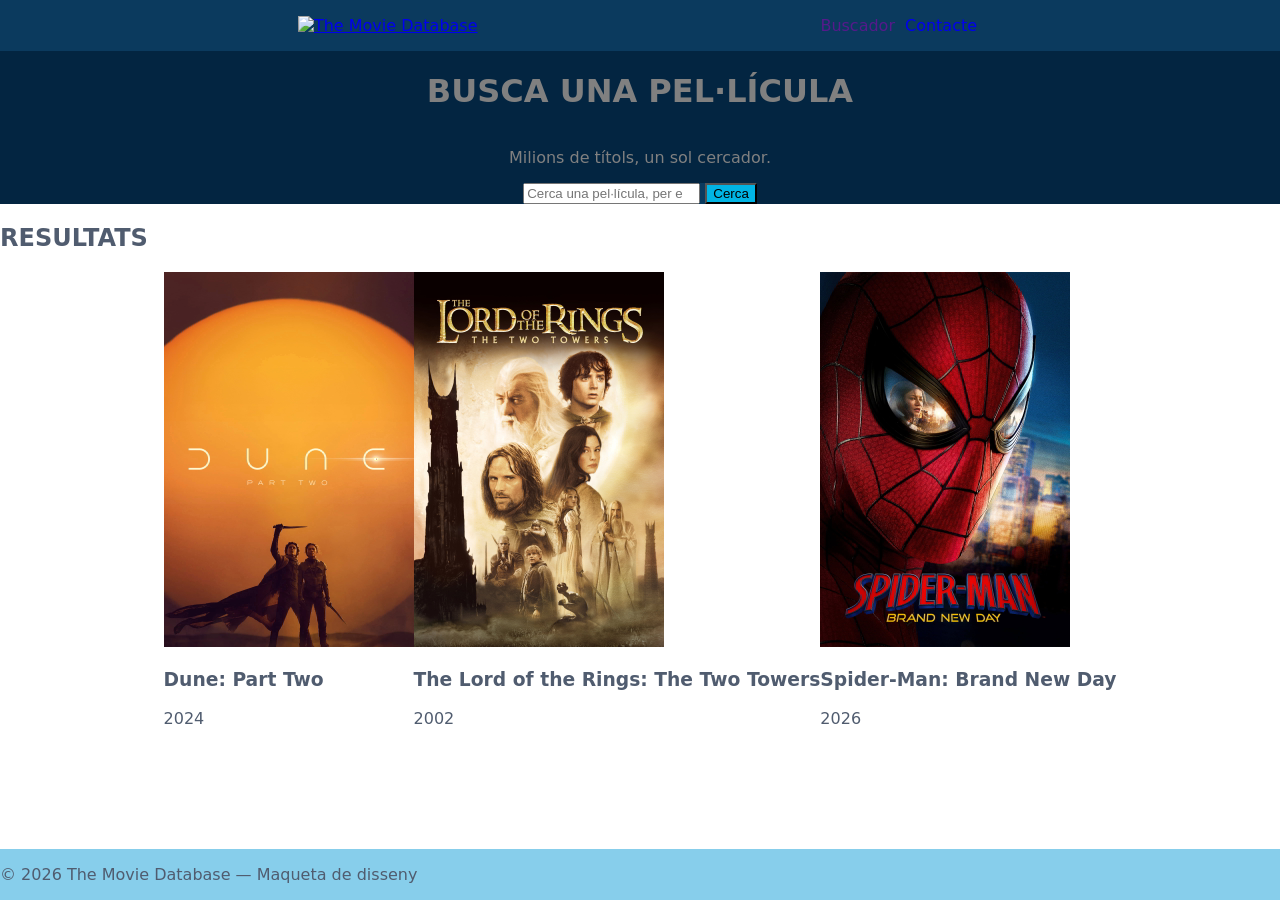
==== A2/index.html @ 23264e8d "feat: add activity 2 (2.1 & 2.2)" ====
<!doctype html>
<html lang="ca">
  <head>
    <meta charset="UTF-8">
    <title>The Movie Database</title>
    <meta
      name="description"
      content="The Movie Database (TMDB) is a popular, user editable database for movies and TV shows."
    >
    <link href="global.css" rel="stylesheet">
    <!-- SPDX-SnippetBegin -->
    <!-- SPDX-SnippetCopyrightText: Copyright (C) 2024 Aksel Tinfat -->
    <!-- SPDX-License-Identifier: CC0-1.0 -->
    <link href="/assets/favicon.png" rel="icon">
    <!-- SPDX-SnippetEnd -->
  </head>

  <body>
    <!-- TODO:

button radius, required font, colors, image sizes
-->
    <header>
      <a href="https://www.themoviedb.org/" target="_blank"
        ><img src="/assets/logo.svg" height="25" alt="The Movie Database"></a
      >

      <nav>
        <ul>
          <li><a href="">Buscador</a></li>
          <li><a href="contacte.html">Contacte</a></li>
        </ul>
      </nav>
    </header>

    <main>
      <div id="presentation">
        <h1>BUSCA UNA PEL·LÍCULA</h1>
        <p>Milions de títols, un sol cercador.</p>
        <search>
          <form method="get" action="https://www.themoviedb.org/search">
            <label for="movie"></label>
            <input
              type="search"
              name="query"
              id="movie"
              placeholder="Cerca una pel·lícula, per exemple «Dune»..."
              required
            >
            <button type="submit">Cerca</button>
          </form>
        </search>
      </div>
      <div>
        <h2>RESULTATS</h2>

        <div id="results-cards">
          <div>
            <img src="assets/duneparttwo.jpeg" width="250" alt="Dune: Part Two">
            <div>
              <h3>Dune: Part Two</h3>
              <p>2024</p>
            </div>
          </div>
          <div>
            <img
              src="assets/tlotrtwotowers.jpeg"
              width="250"
              alt="The Lord of the Rings: The Two Towers"
            >
            <div>
              <h3>The Lord of the Rings: The Two Towers</h3>
              <p>2002</p>
            </div>
          </div>
          <div>
            <img
              src="assets/spidermanbrandnewday.jpeg"
              width="250"
              alt="Spider-Man: Brand New Day"
            >
            <div>
              <h3>Spider-Man: Brand New Day</h3>
              <p>2026</p>
            </div>
          </div>
        </div>
      </div>
    </main>

    <footer>
      <p>&#169; 2026 The Movie Database &mdash; Maqueta de disseny</p>
    </footer>
  </body>
</html>
---- A2/global.css ----
body {
  color: rgb(80, 92, 111);
  font-family: sans;
  margin: 0px;
  min-height: 100vh;
  display: flex;
  flex-direction: column;
}

header {
  background-color: rgb(11, 58, 94);
  display: flex;
  justify-content: space-evenly;
  align-items: center;
}

nav {
  & > ul {
    display: flex;
    list-style-type: none;
    & > li {
      margin-left: 5px;
      margin-right: 5px;
      & > a {
        text-decoration-line: none;
      }
    }
  }
}

button {
	background-color: rgb(1, 180, 228);
}

main {
  flex-grow: 1;
}

#presentation {
  /* color: rgb(0, 0, 0);*/
  color: grey;
  background-color: rgb(3, 37, 65);
  display: flex;
  flex-direction: column;
  align-items: center;
}

search {
  & > input {
    width: 300px;
  }
  background-color: rgb(11, 58, 94);
}

#results-cards {
  display: flex;
  justify-content: center;
}

footer {
  background-color: skyblue;
  display: flex;
}
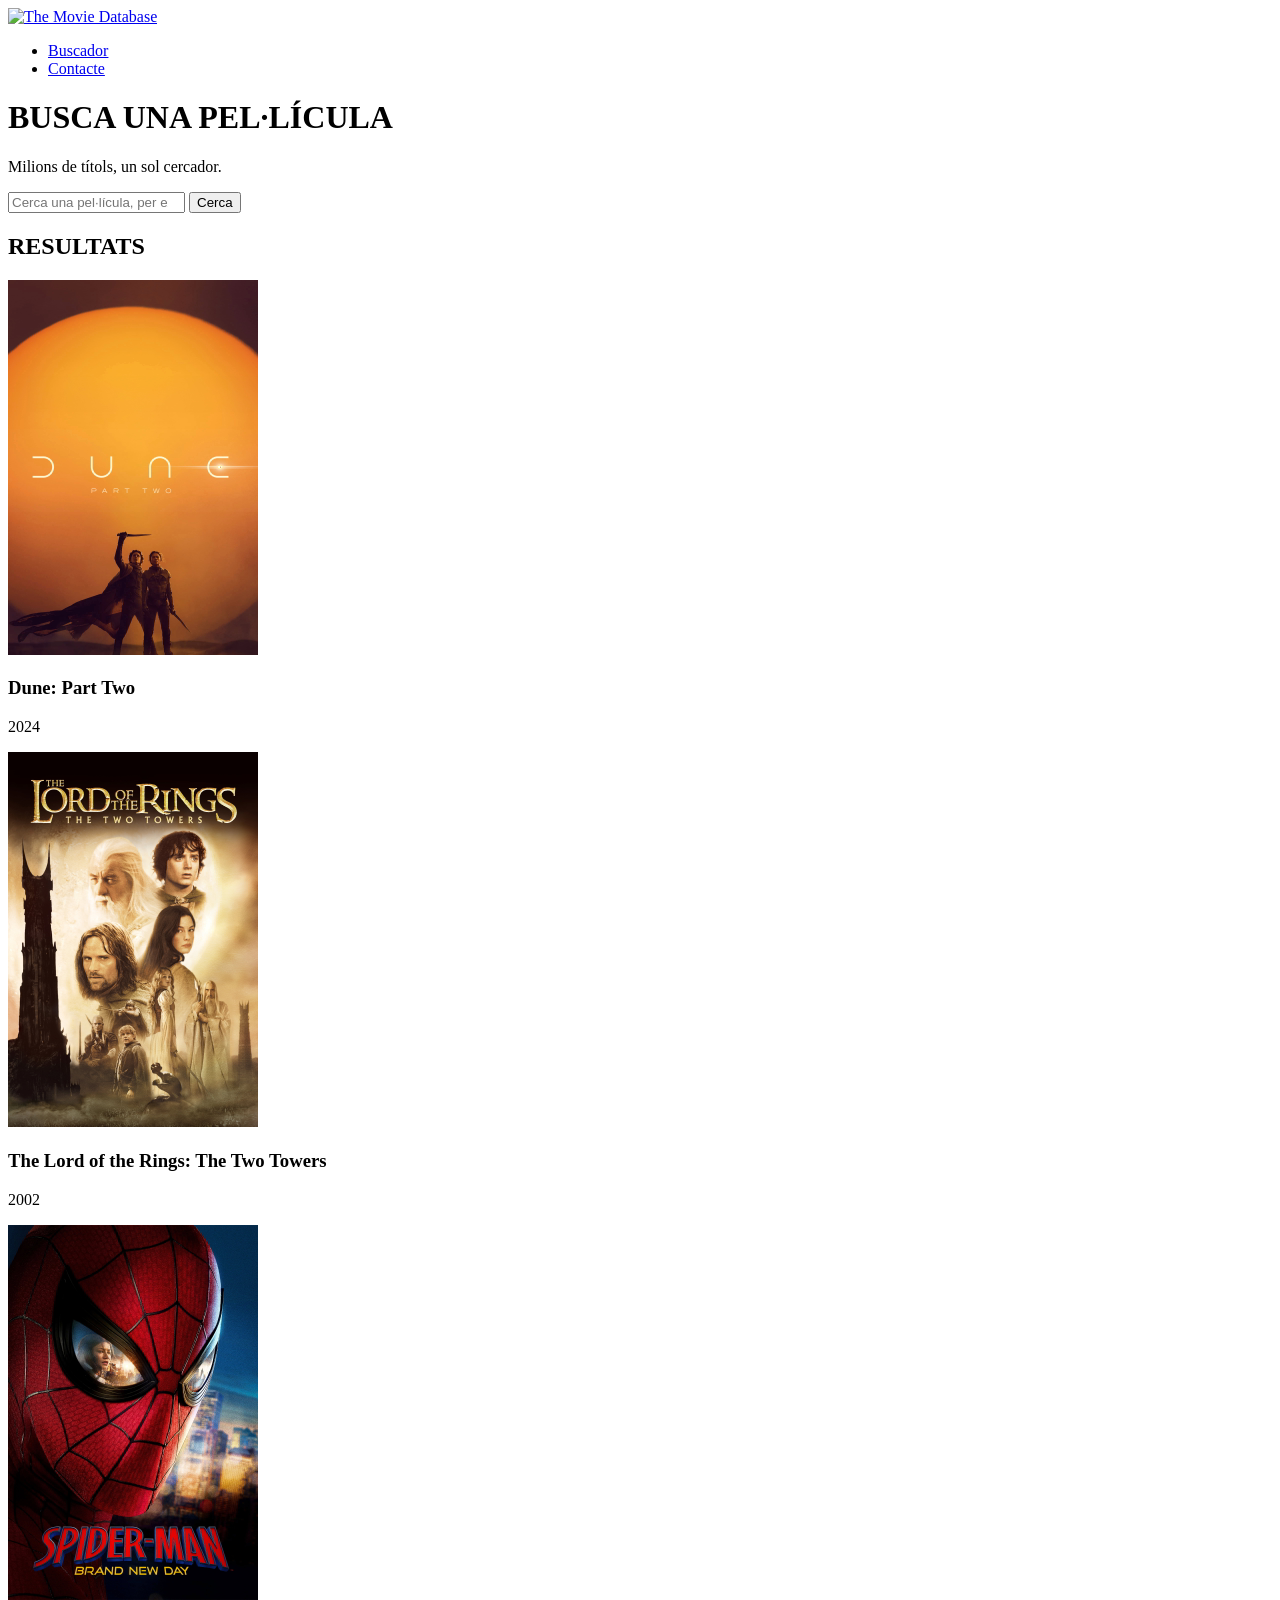
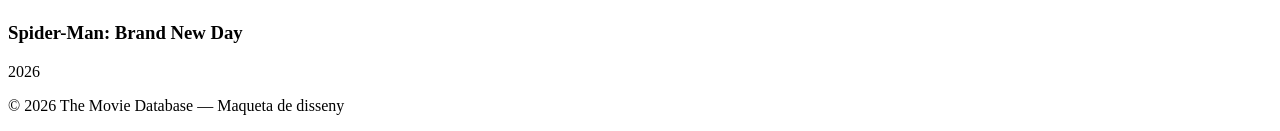
==== commit 518bbfd0: "feat: add activity 3" ====
--- a/A2/index.html
+++ b/A2/index.html
@@ -1,95 +1,106 @@
 <!doctype html>
 <html lang="ca">
-  <head>
-    <meta charset="UTF-8">
-    <title>The Movie Database</title>
-    <meta
-      name="description"
-      content="The Movie Database (TMDB) is a popular, user editable database for movies and TV shows."
-    >
-    <link href="global.css" rel="stylesheet">
-    <!-- SPDX-SnippetBegin -->
-    <!-- SPDX-SnippetCopyrightText: Copyright (C) 2024 Aksel Tinfat -->
-    <!-- SPDX-License-Identifier: CC0-1.0 -->
-    <link href="/assets/favicon.png" rel="icon">
-    <!-- SPDX-SnippetEnd -->
-  </head>
+    <head>
+        <meta charset="UTF-8">
+        <title>The Movie Database</title>
+        <meta
+            name="description"
+            content="The Movie Database (TMDB) is a popular, user editable database for movies and TV shows."
+        >
+        <!-- link href="global.css" rel="stylesheet" -->
+        <!-- SPDX-SnippetBegin -->
+        <!-- SPDX-SnippetCopyrightText: Copyright (C) 2024 Aksel Tinfat -->
+        <!-- SPDX-License-Identifier: CC0-1.0 -->
+        <link href="/assets/favicon.png" rel="icon">
+        <!-- SPDX-SnippetEnd -->
+    </head>
 
-  <body>
-    <!-- TODO:
+    <body>
+        <!-- TODO:
 
 button radius, required font, colors, image sizes
 -->
-    <header>
-      <a href="https://www.themoviedb.org/" target="_blank"
-        ><img src="/assets/logo.svg" height="25" alt="The Movie Database"></a
-      >
+        <header>
+            <a href="https://www.themoviedb.org/" target="_blank"
+                ><img
+                    src="/assets/logo.svg"
+                    height="25"
+                    alt="The Movie Database"
+                ></a
+            >
 
-      <nav>
-        <ul>
-          <li><a href="">Buscador</a></li>
-          <li><a href="contacte.html">Contacte</a></li>
-        </ul>
-      </nav>
-    </header>
+            <nav>
+                <ul>
+                    <li><a href="index.html" target="_self">Buscador</a></li>
+                    <li><a href="contacte.html" target="_self">Contacte</a></li>
+                </ul>
+            </nav>
+        </header>
 
-    <main>
-      <div id="presentation">
-        <h1>BUSCA UNA PEL·LÍCULA</h1>
-        <p>Milions de títols, un sol cercador.</p>
-        <search>
-          <form method="get" action="https://www.themoviedb.org/search">
-            <label for="movie"></label>
-            <input
-              type="search"
-              name="query"
-              id="movie"
-              placeholder="Cerca una pel·lícula, per exemple «Dune»..."
-              required
-            >
-            <button type="submit">Cerca</button>
-          </form>
-        </search>
-      </div>
-      <div>
-        <h2>RESULTATS</h2>
+        <main>
+            <div id="presentation">
+                <h1>BUSCA UNA PEL·LÍCULA</h1>
+                <p>Milions de títols, un sol cercador.</p>
+                <search>
+                    <form
+                        method="get"
+                        action="https://www.themoviedb.org/search"
+                    >
+                        <label for="movie"></label>
+                        <input
+                            type="search"
+                            name="query"
+                            id="movie"
+                            placeholder="Cerca una pel·lícula, per exemple «Dune»..."
+                            required
+                        >
+                        <button type="submit">Cerca</button>
+                    </form>
+                </search>
+            </div>
+            <div>
+                <h2>RESULTATS</h2>
 
-        <div id="results-cards">
-          <div>
-            <img src="assets/duneparttwo.jpeg" width="250" alt="Dune: Part Two">
-            <div>
-              <h3>Dune: Part Two</h3>
-              <p>2024</p>
+                <div id="results-cards">
+                    <div>
+                        <img
+                            src="assets/duneparttwo.jpeg"
+                            width="250"
+                            alt="Dune: Part Two"
+                        >
+                        <div>
+                            <h3>Dune: Part Two</h3>
+                            <p>2024</p>
+                        </div>
+                    </div>
+                    <div>
+                        <img
+                            src="assets/tlotrtwotowers.jpeg"
+                            width="250"
+                            alt="The Lord of the Rings: The Two Towers"
+                        >
+                        <div>
+                            <h3>The Lord of the Rings: The Two Towers</h3>
+                            <p>2002</p>
+                        </div>
+                    </div>
+                    <div>
+                        <img
+                            src="assets/spidermanbrandnewday.jpeg"
+                            width="250"
+                            alt="Spider-Man: Brand New Day"
+                        >
+                        <div>
+                            <h3>Spider-Man: Brand New Day</h3>
+                            <p>2026</p>
+                        </div>
+                    </div>
+                </div>
             </div>
-          </div>
-          <div>
-            <img
-              src="assets/tlotrtwotowers.jpeg"
-              width="250"
-              alt="The Lord of the Rings: The Two Towers"
-            >
-            <div>
-              <h3>The Lord of the Rings: The Two Towers</h3>
-              <p>2002</p>
-            </div>
-          </div>
-          <div>
-            <img
-              src="assets/spidermanbrandnewday.jpeg"
-              width="250"
-              alt="Spider-Man: Brand New Day"
-            >
-            <div>
-              <h3>Spider-Man: Brand New Day</h3>
-              <p>2026</p>
-            </div>
-          </div>
-        </div>
-      </div>
-    </main>
+        </main>
 
-    <footer>
-      <p>&#169; 2026 The Movie Database &mdash; Maqueta de disseny</p>
-    </footer>
-  </body>
+        <footer>
+            <p>&#169; 2026 The Movie Database &mdash; Maqueta de disseny</p>
+        </footer>
+    </body>
 </html>
